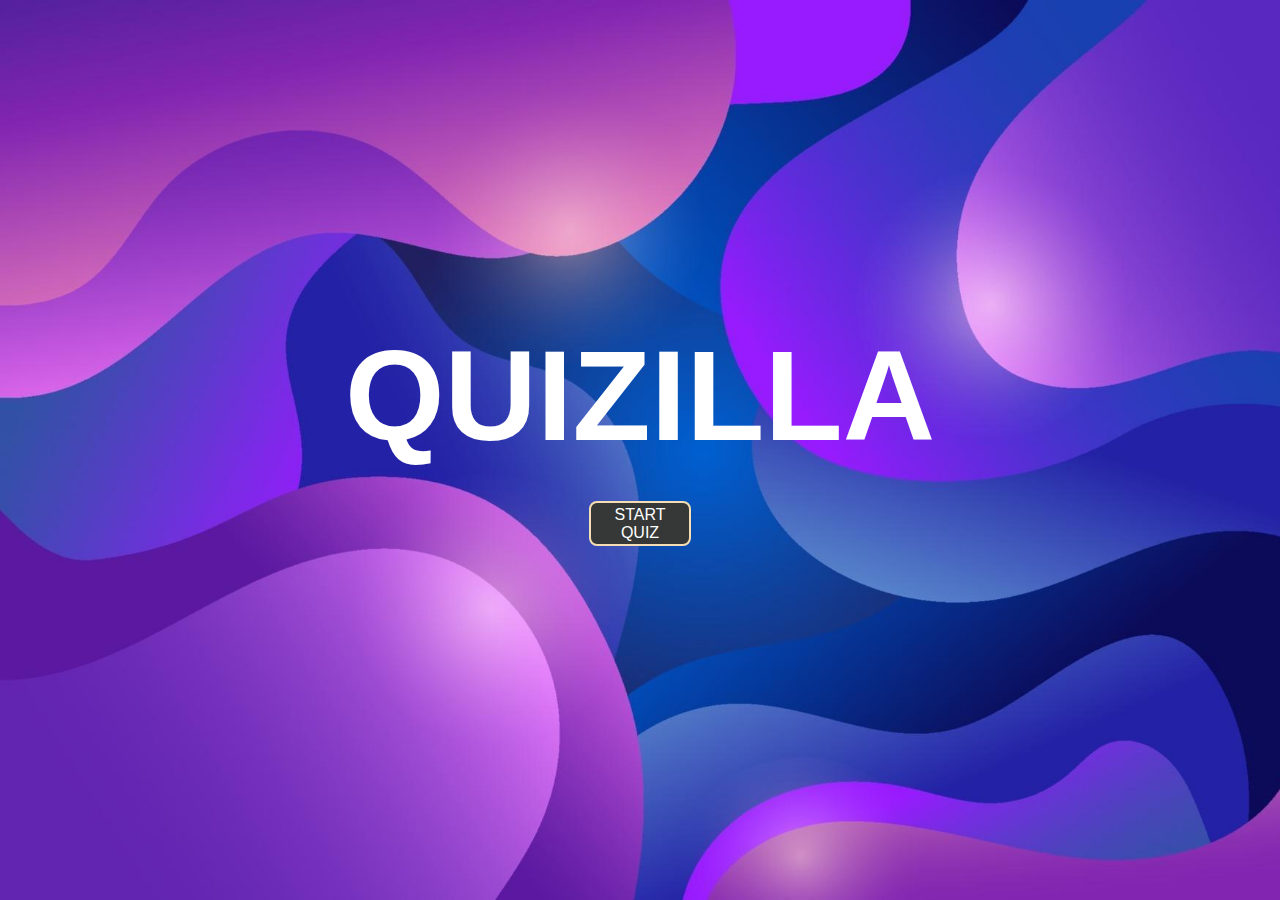
==== index.html @ b4070f2d "initial quiz app" ====
<!DOCTYPE html>
<html lang="en">

<head>
    <meta charset="UTF-8">
    <meta name="viewport" content="width=device-width, initial-scale=1.0">
    <title>Quiz_Website</title>
    <link rel="icon" href="images-removebg-preview.png">
    <link rel="stylesheet" href="style.css">

</head>

<body>
    <div class="container" id="container">
        <span class="name">QUIZILLA</span>
        <div class="btn">
            <button id="start" onclick="MyFunction()">START QUIZ</button>
        </div>
    </div>


</body>
<script src="script.js"></script>

</html>
---- style.css ----
* {
    box-sizing: border-box;
    padding: 0rem;
    margin: 0rem;
}

body {
    font-family: 'Gill Sans', 'Gill Sans MT', Calibri, 'Trebuchet MS', sans-serif;
}

.name {
    font-size: 8rem;
}

.container {
    display: flex;
    flex-wrap: wrap;
    flex-direction: column;
    height: 100vh;
    background-image: url('/simple-blue-background-free-vector.jpg');
    background-size: cover;
    background-repeat: no-repeat;
    color: white;
    font-weight: bolder;
    align-items: center;
    justify-content: center;
    align-self: center;

    width: 100vw;
}

.btn a {
    text-decoration: none;
}

button {
    display: flex;
    flex-wrap: wrap;
    height: 5vh;
    width: 8vw;
    padding: 3px 3px;
    margin: 2rem 1rem;
    border-radius: 0.5rem;
    align-items: center;
    justify-content: center;
    font-weight: bolds;
    font-size: 1rem;
    color: white;
    background-color: rgb(54, 56, 56);
    cursor: pointer;
    border: 2px solid wheat;
}

button:hover {
    background-color: rgb(89, 94, 96);
    transform: translateY(5px);
    box-shadow: 0px 2px 3px 6px rgb(120, 126, 129);

}

@media (max-width:1200px) and (min-width:320px) {
    .name {
        font-size: 4rem;
    }

    .container {
        height: 102vh;
        width: 102vw;
    }

    button {
        width: 30vw;
        height: 6vh;
    }
}

@media (max-width:295px) {
    .name {
        font-size: 4rem;
    }

    .container {
        height: 116vh;
        width: 116vw;
    }

    button {
        width: 30vw;
        height: 6.2vh;
    }
}

.reload-button {
    display: flex;
    flex-wrap: wrap;
    flex-direction: column;
    justify-content: center;
    margin-left: 45%;

}

.container2 {
    display: flex;
    flex-wrap: wrap;
    background-image: url('/simple-blue-background-free-vector.jpg');
    background-size: cover;
    background-repeat: no-repeat;
    height: 100vh;
    color: rgb(1, 13, 12);
    font-weight: bolder;
    align-items: center;
    justify-content: center;
    align-self: center;

    width: 100vw;
}

.timer {
    position: absolute;
    top: 1%;
    left: 40%;
    font-size: 2rem;
    color: rgb(130, 12, 12);
}

#quiz-section {
    display: flex;
    flex-wrap: wrap;
    flex-direction: column;
    text-align: center;

    justify-content: center;
    width: 80vw;
    height: 80vh;
    box-shadow: 10px 10px 5px 15px rgb(121, 121, 147);
    transform: translateY(-5px);
    backdrop-filter: blur(8px);


}

h2 {
    font-size: 2rem;
}

.btn2 {
    display: flex;
    flex-direction: row;
    justify-content: center;
    align-items: center;
}

.option {
    margin: 0.5rem;
}

li {
    display: flex;
    justify-content: center;
    flex-direction: row;
    text-align: center;
    justify-content: center;
    border: 2px solid rgb(180, 167, 167);
    border-top-left-radius: 50px;
    border-bottom-left-radius: 50px;
    border-bottom-right-radius: 50px;
    border-top-right-radius: 50px;
    width: 38rem;
    font-size: 2rem;
    margin: 0.5rem;
    background-image: linear-gradient(rgb(13, 40, 32), rgb(127, 130, 132), rgb(55, 58, 57));
}

ul {
    display: flex;
    flex-wrap: wrap;
    justify-content: center;
    text-align: center;

}

.question {
    margin: 1rem;
}

.progress {
    position: relative;
    width: 100%;
    height: 40px;
    background: transparent;
    border-radius: 30px;
    overflow: hidden;
    margin-bottom: 10px;
    border: 3px solid #640606;
}


@media(max-width:800px) {
    #quiz-section {

        height: auto;
        width: 80vw;
    }

    li {
        flex-direction: row;
        width: 50vw;
        font-size: 1rem;
    }

    h2 {
        font-size: 1rem;
    }

    .timer {
        font-size: 1rem;
        top: 0%;
        left: 30%;
    }

    .reload-button {
        margin-left: 28%;
    }
}
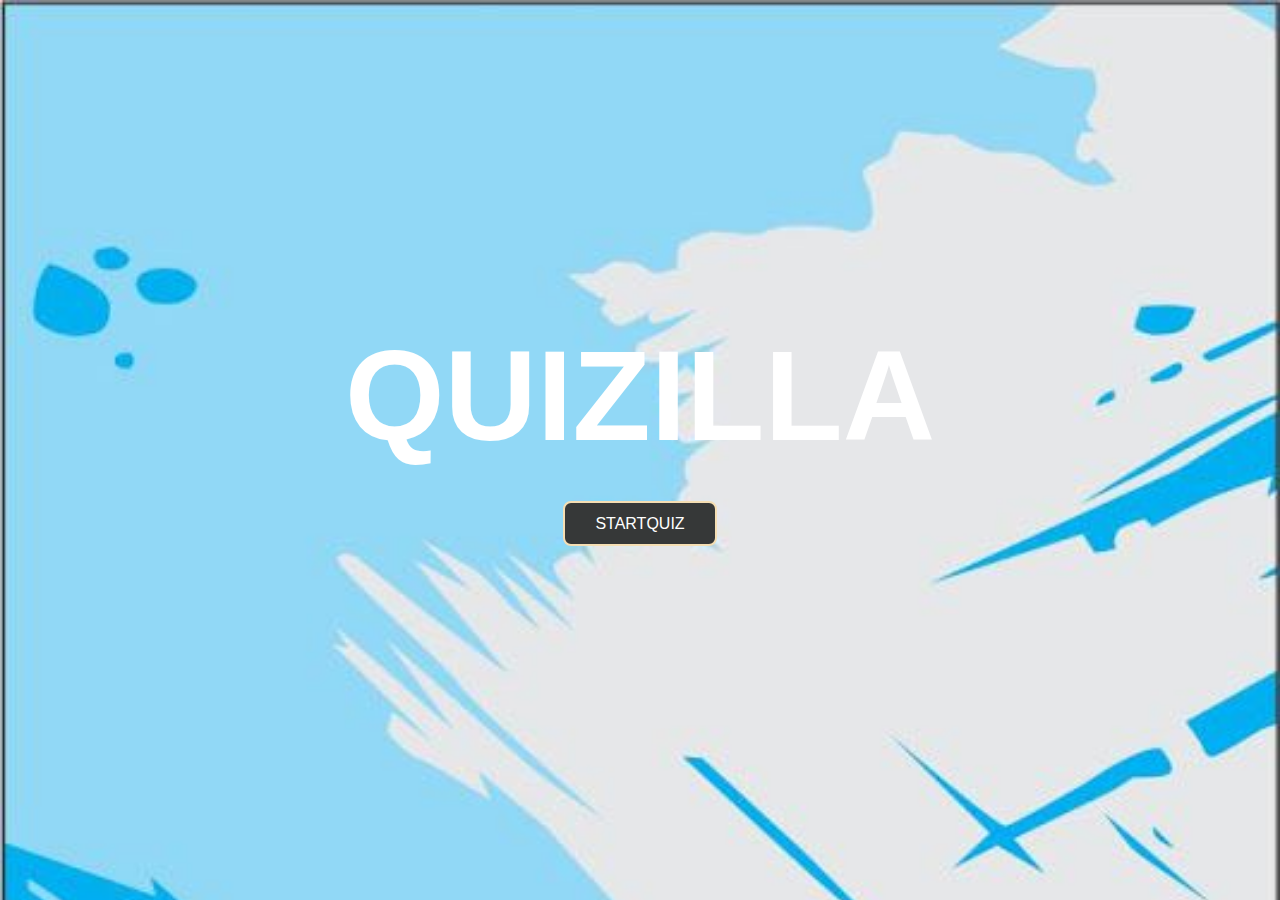
==== commit cfb93b75: "background" ====
--- a/index.html
+++ b/index.html
@@ -14,7 +14,7 @@
     <div class="container" id="container">
         <span class="name">QUIZILLA</span>
         <div class="btn">
-            <button id="start" onclick="MyFunction()">START QUIZ</button>
+            <button id="start" onclick="MyFunction()">STARTQUIZ</button>
         </div>
     </div>
 
--- a/style.css
+++ b/style.css
@@ -17,7 +17,7 @@
     flex-wrap: wrap;
     flex-direction: column;
     height: 100vh;
-    background-image: url('/simple-blue-background-free-vector.jpg');
+    background-image: url('background\ keren\ biru.jfif');
     background-size: cover;
     background-repeat: no-repeat;
     color: white;
@@ -57,6 +57,13 @@
     box-shadow: 0px 2px 3px 6px rgb(120, 126, 129);
 
 }
+@media(max-width:1450px)
+{
+    button{
+        width: 12vw;
+        height: 5vh;
+    }
+}
 
 @media (max-width:1200px) and (min-width:320px) {
     .name {
@@ -102,7 +109,7 @@
 .container2 {
     display: flex;
     flex-wrap: wrap;
-    background-image: url('/simple-blue-background-free-vector.jpg');
+    background-image: url('background\ keren\ biru.jfif');
     background-size: cover;
     background-repeat: no-repeat;
     height: 100vh;
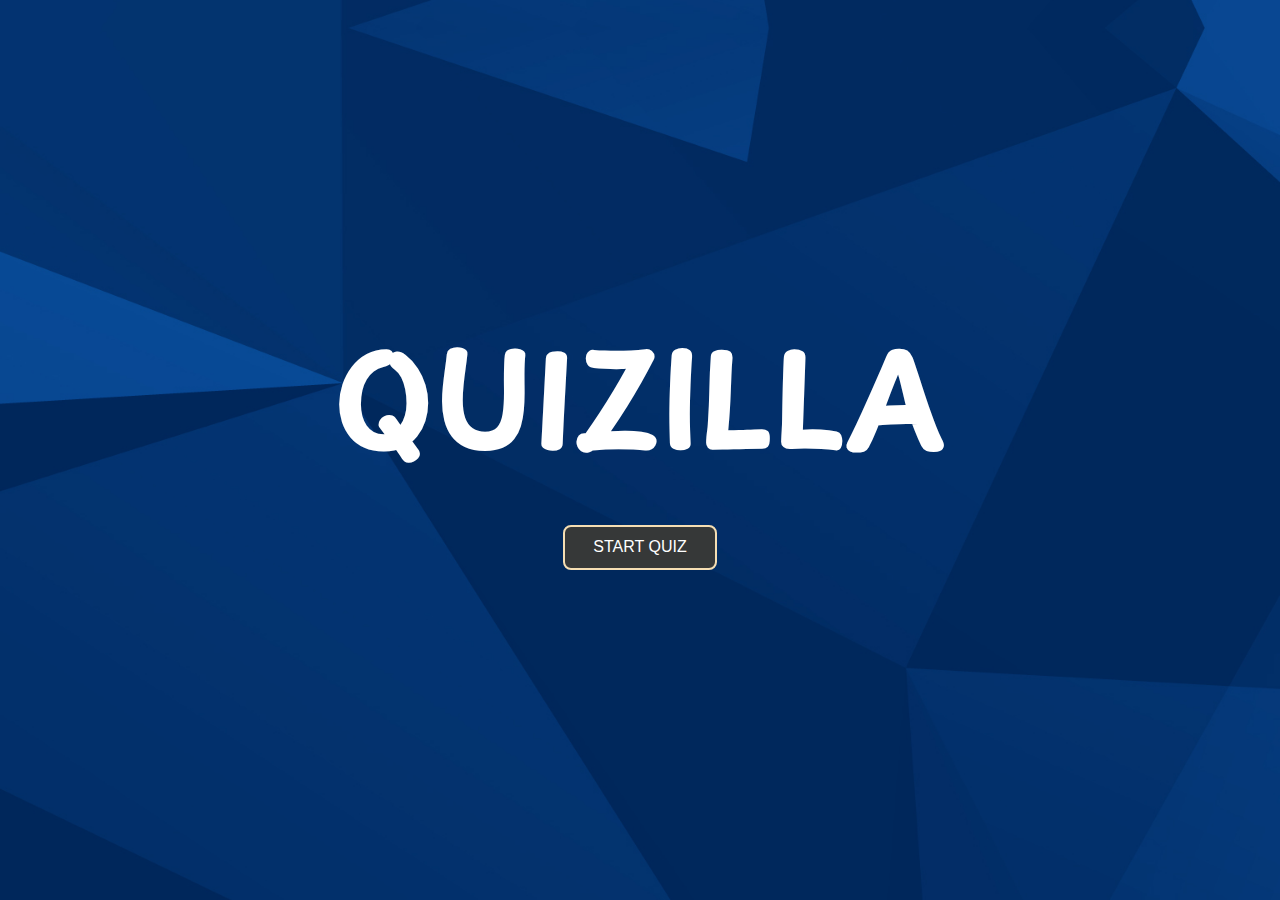
==== commit d484be7f: "background" ====
--- a/index.html
+++ b/index.html
@@ -7,6 +7,9 @@
     <title>Quiz_Website</title>
     <link rel="icon" href="images-removebg-preview.png">
     <link rel="stylesheet" href="style.css">
+    <link rel="preconnect" href="https://fonts.googleapis.com">
+<link rel="preconnect" href="https://fonts.gstatic.com" crossorigin>
+<link href="https://fonts.googleapis.com/css2?family=Playpen+Sans:wght@500&display=swap" rel="stylesheet">
 
 </head>
 
@@ -14,7 +17,7 @@
     <div class="container" id="container">
         <span class="name">QUIZILLA</span>
         <div class="btn">
-            <button id="start" onclick="MyFunction()">STARTQUIZ</button>
+            <button id="start" onclick="MyFunction()">START QUIZ</button>
         </div>
     </div>
 
--- a/style.css
+++ b/style.css
@@ -13,11 +13,12 @@
 }
 
 .container {
+    font-family: 'Playpen Sans', cursive;
     display: flex;
     flex-wrap: wrap;
     flex-direction: column;
     height: 100vh;
-    background-image: url('background\ keren\ biru.jfif');
+    background-image: url('BG\ q1.jpg');
     background-size: cover;
     background-repeat: no-repeat;
     color: white;
@@ -109,7 +110,7 @@
 .container2 {
     display: flex;
     flex-wrap: wrap;
-    background-image: url('background\ keren\ biru.jfif');
+    background-image: url('BG\ q2.jpg');
     background-size: cover;
     background-repeat: no-repeat;
     height: 100vh;
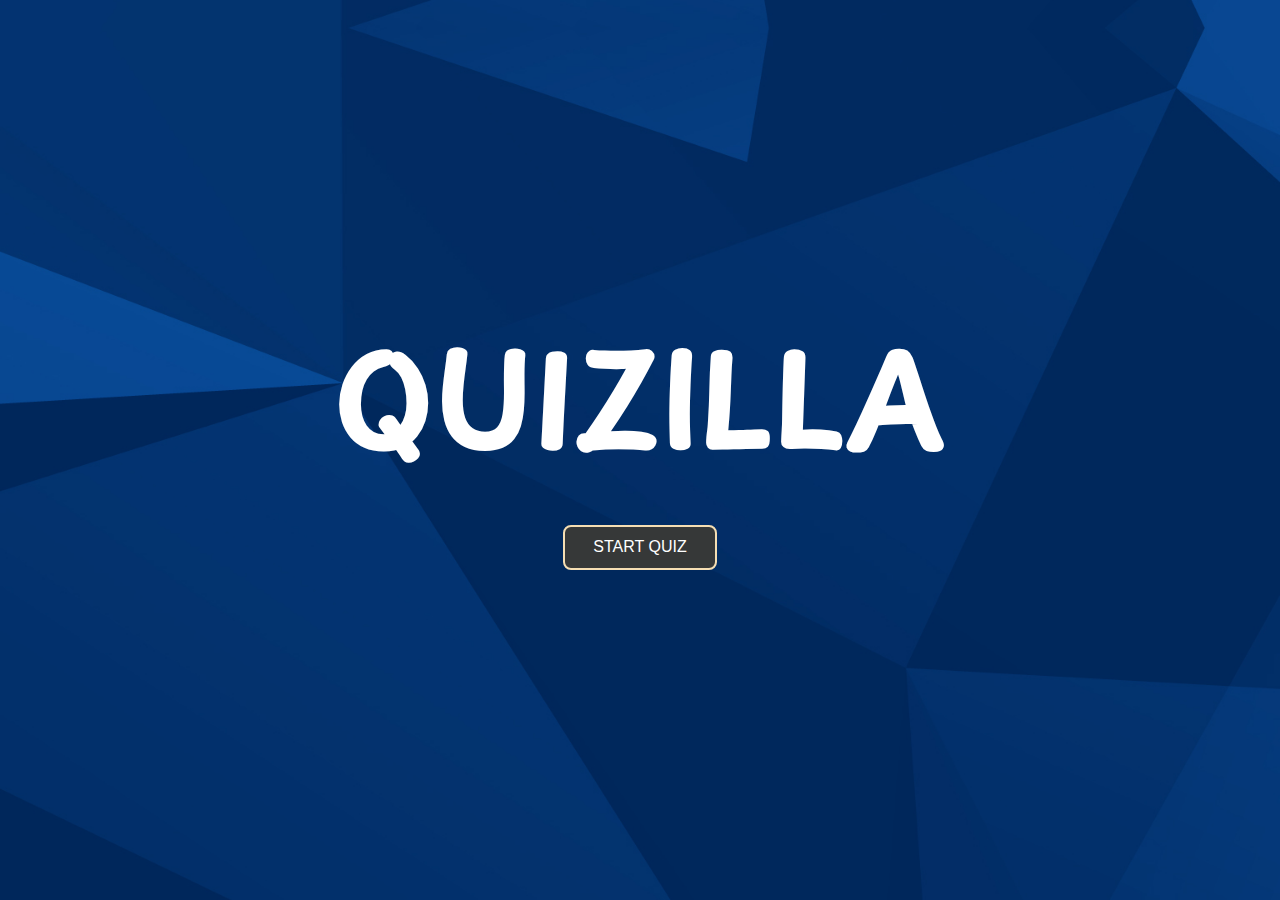
==== commit 876e3d74: "Changes 2" ====
--- a/index.html
+++ b/index.html
@@ -4,8 +4,7 @@
 <head>
     <meta charset="UTF-8">
     <meta name="viewport" content="width=device-width, initial-scale=1.0">
-    <title>Quiz_Website</title>
-    <link rel="icon" href="images-removebg-preview.png">
+    <title>Quiz_Website</title>   
     <link rel="stylesheet" href="style.css">
     <link rel="preconnect" href="https://fonts.googleapis.com">
 <link rel="preconnect" href="https://fonts.gstatic.com" crossorigin>
